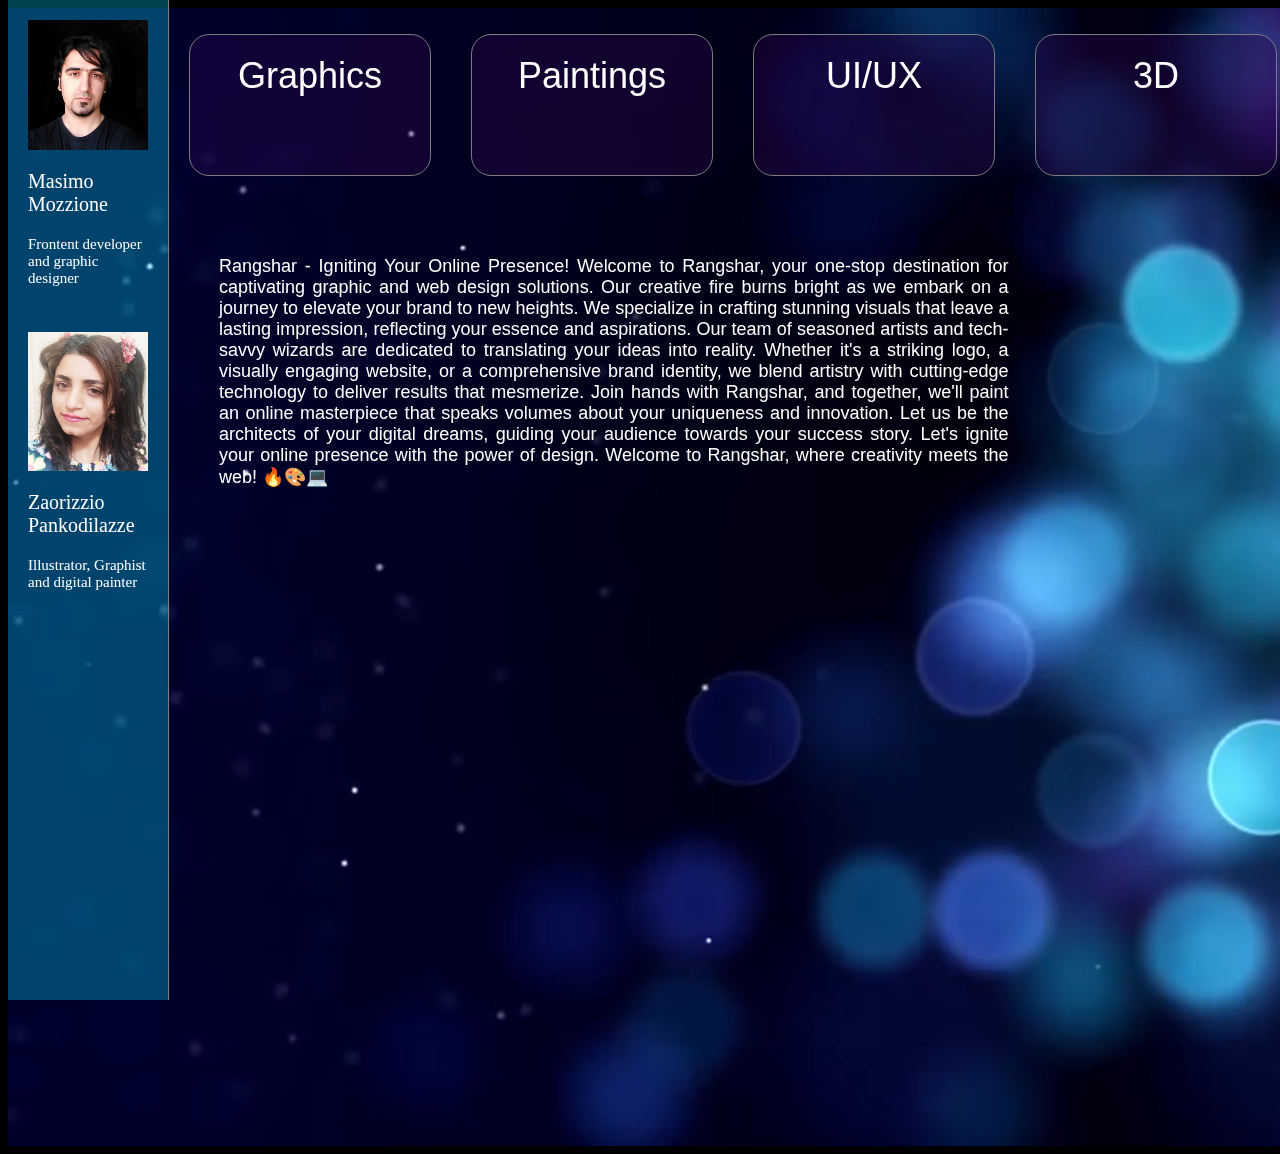
==== index.html @ 20219709 "video resized for small sizes" ====
<html>
  <head>
    <title>Rangshar Art</title>
    <link rel="stylesheet" href="./styles.css" />
    <script>
      function handleclick() {
        document.getElementById("menu").style.visibility = "visible";
      }
      setTimeout(function handleleave() {
        document.getElementById("menu").style.visibility = "hidden";
      }, 5000);
    </script>
  </head>
  <body>
    <div class="background">
      <video autoplay muted loop width="160%">
        <source src="./clips/particle.mp4" type="video/mp4" />
      </video>
      <div class="header">
        <div class="leftside">
          <div class="profile" alt="masimo">
            <img width="120px" src="./profilepics/edit1.jpg" />
            <p style="font-size: 20px">Masimo Mozzione</p>
            <p>Frontent developer and graphic designer</p>
          </div>
          <div class="profile" alt="zaorizzio">
            <img width="120px" src="./profilepics/zahra.jpg" />
            <p style="font-size: 20px">Zaorizzio Pankodilazze</p>
            <p>Illustrator, Graphist and digital painter</p>
          </div>
        </div>

        <div class="maincontainer">
          <div style="display: flex">
            <div class="category">Graphics</div>
            <div class="category">Paintings</div>
            <div class="category">UI/UX</div>
            <div class="category">3D</div>
          </div>
          <div class="textcontent">
            Rangshar - Igniting Your Online Presence! Welcome to Rangshar, your
            one-stop destination for captivating graphic and web design
            solutions. Our creative fire burns bright as we embark on a journey
            to elevate your brand to new heights. We specialize in crafting
            stunning visuals that leave a lasting impression, reflecting your
            essence and aspirations. Our team of seasoned artists and tech-savvy
            wizards are dedicated to translating your ideas into reality.
            Whether it's a striking logo, a visually engaging website, or a
            comprehensive brand identity, we blend artistry with cutting-edge
            technology to deliver results that mesmerize. Join hands with
            Rangshar, and together, we'll paint an online masterpiece that
            speaks volumes about your uniqueness and innovation. Let us be the
            architects of your digital dreams, guiding your audience towards
            your success story. Let's ignite your online presence with the power
            of design. Welcome to Rangshar, where creativity meets the web!
            🔥🎨💻
          </div>
        </div>
        <br />
      </div>
    </div>
  </body>
</html>
---- styles.css ----
.background {
}
.header {
  display: flex;
  width: 100%;
  /* background-image: url("./Headers/Header1.jpg"); */
  color: white;
  font-family: "Lucida Sans", "Lucida Sans Regular", "Lucida Grande",
    "Lucida Sans Unicode", Geneva, Verdana;
  font-size: 30px;
  position: absolute;
  top: 0;
}

body {
  background-color: black;
}

.maincontainer {
  @media screen and (max-width: 992px) {
    flex-wrap: wrap;
  }
}

.category {
  font-family: "Lucida Sans", "Lucida Sans Regular", "Lucida Grande",
    "Lucida Sans Unicode", Geneva, Verdana, sans-serif;
  font-size: 40%;
  padding: 20px;
  border: solid 1px rgb(125, 125, 125);
  margin: 20px;
  width: 200px;
  color: white;
  height: 100px;
  border-radius: 20px;
  font-size: larger;
  margin-top: 3%;
  justify-content: center;
  text-align: center;
  background-color: rgb(42, 5, 76, 0.4);

  @media screen and (max-width: 992px) {
    font-size: 20px;
  }
}

.category:hover {
  border: solid 1px rgb(113, 113, 113);
  cursor: pointer;
  background-color: rgba(126, 58, 190, 0.8);
  color: white;
  /* text-decoration: underline; */
}

.icons {
  position: left;
}

h1 {
  margin-top: -10px;
}

.menucontent {
  visibility: hidden;
  border: solid 1px gray;
  width: 30%;
  height: 100px;
  border-radius: 20px;
  margin: 20px;
  padding: 1%;
  padding-top: 5%;
  background-color: rgb(60, 8, 68, 0.5);
  animation: menu 1s;
  font-size: 20px;
}
@keyframes menu {
  from {
    opacity: 0;
  }
  to {
    opacity: 100;
  }
}

.menucontent a {
  color: white;

  margin: 50px;
}

.menucontent a:hover {
  color: rgb(255, 136, 0);
}

.textcontent {
  padding: 30px;

  width: 70%;
  margin-left: 20px;
  text-align: justify;
  justify-content: center;
  align-items: center;
  margin-top: 30px;
  font-size: 18px;
  font-family: "Lucida Sans", "Lucida Sans Regular", "Lucida Grande",
    "Lucida Sans Unicode", Geneva, Verdana, sans-serif;
}

.profile {
  margin: 10px;
  padding: 10px;
  font-size: 15px;
  /* background-color: rgba(255, 0, 76, 0.3); */

  border-radius: 20px;
}

.leftside {
  width: 100%;
  border-right: solid 1px gray;
  background-color: rgba(0, 221, 255, 0.3);
  height: 1000px;
}
.video {
  width: 120%;
  @media screen and (max-width: 500px) {
    width: 160%;
  }
}
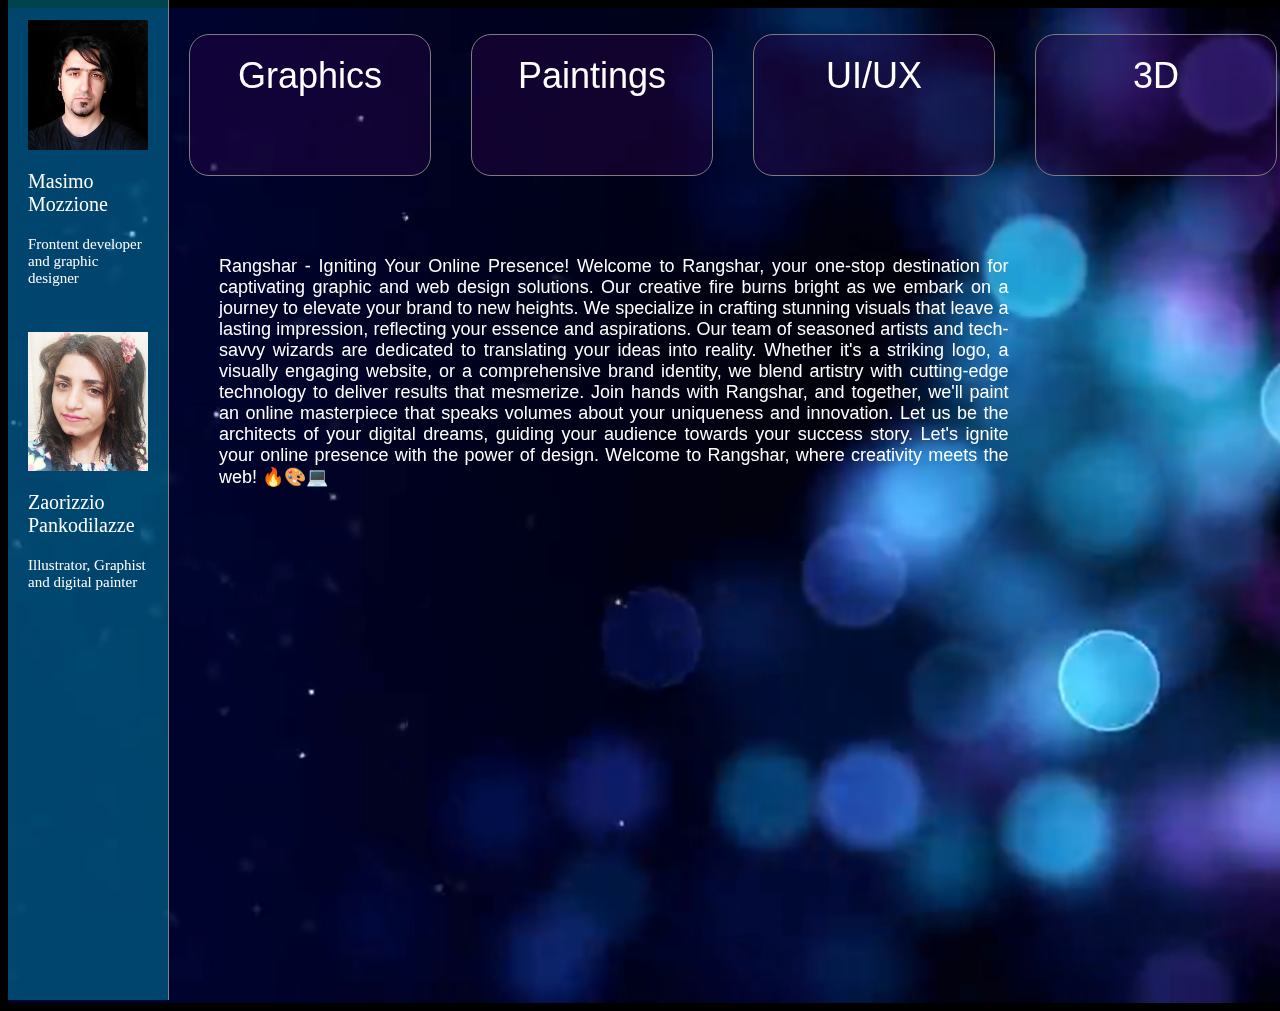
==== commit bc90c13c: "video media query for little sizes" ====
--- a/index.html
+++ b/index.html
@@ -2,20 +2,21 @@
   <head>
     <title>Rangshar Art</title>
     <link rel="stylesheet" href="./styles.css" />
-    <script>
+    <!-- <script>
       function handleclick() {
         document.getElementById("menu").style.visibility = "visible";
       }
       setTimeout(function handleleave() {
         document.getElementById("menu").style.visibility = "hidden";
       }, 5000);
-    </script>
+    </script> -->
   </head>
   <body>
     <div class="background">
-      <video autoplay muted loop width="160%">
-        <source src="./clips/particle.mp4" type="video/mp4" />
+      <video class="video" autoplay muted loop>
+        <source src="./clips/particles.mp4" type="video/mp4" width="100%" />
       </video>
+
       <div class="header">
         <div class="leftside">
           <div class="profile" alt="masimo">
--- a/styles.css
+++ b/styles.css
@@ -14,6 +14,7 @@
 
 body {
   background-color: black;
+  overflow: hidden;
 }
 
 .maincontainer {
@@ -121,9 +122,10 @@
   background-color: rgba(0, 221, 255, 0.3);
   height: 1000px;
 }
+
 .video {
-  width: 120%;
-  @media screen and (max-width: 500px) {
-    width: 160%;
+  width: 140%;
+  @media screen and (max-width: 1250px) {
+    width: 500%;
   }
 }
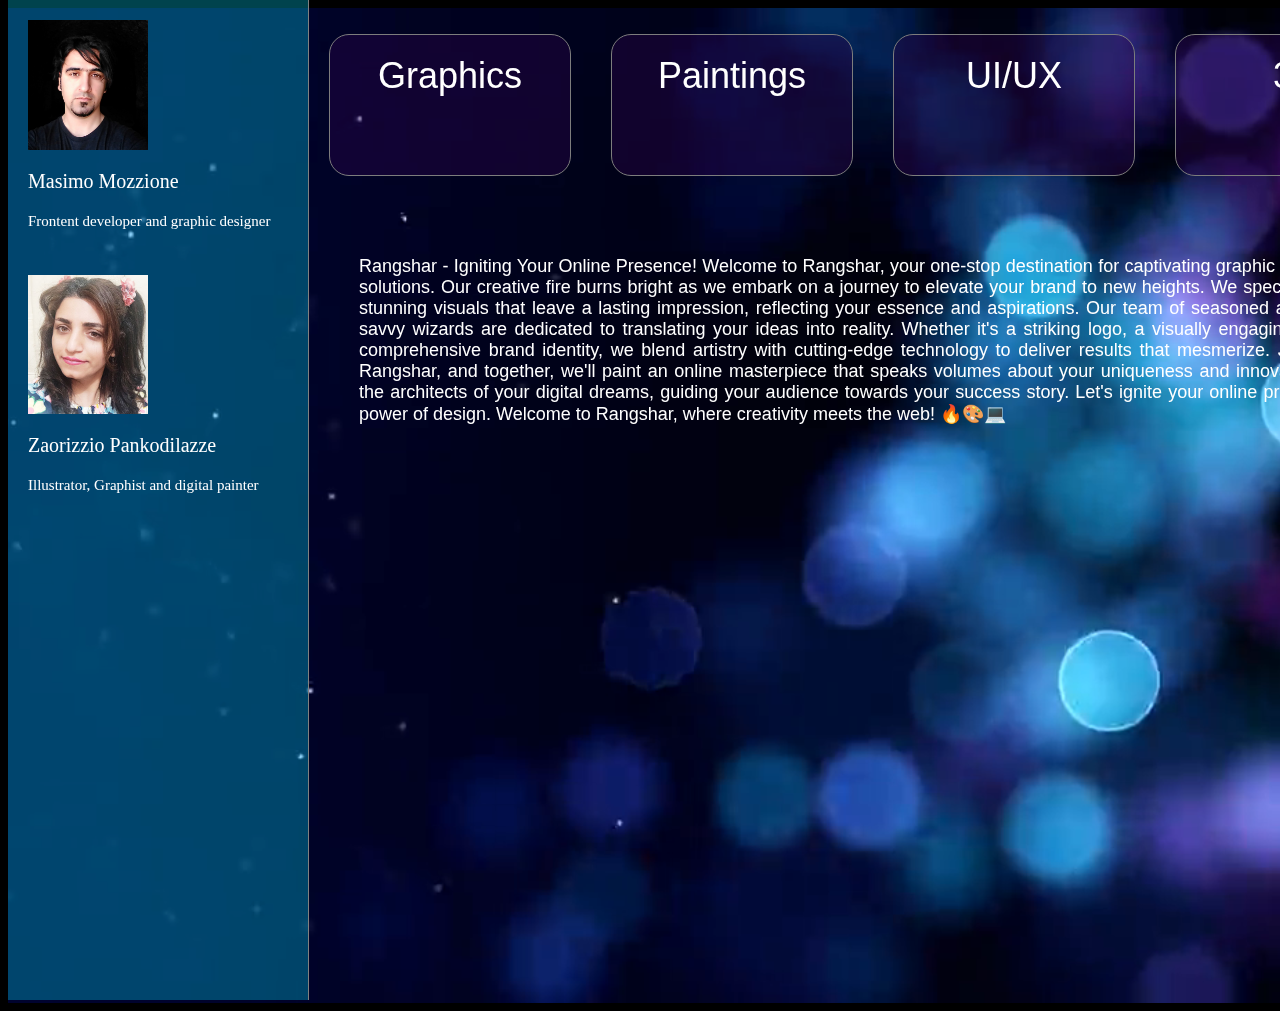
==== commit f1d58eff: "some items responsived" ====
--- a/index.html
+++ b/index.html
@@ -32,7 +32,7 @@
         </div>
 
         <div class="maincontainer">
-          <div style="display: flex">
+          <div class="categorycontainer">
             <div class="category">Graphics</div>
             <div class="category">Paintings</div>
             <div class="category">UI/UX</div>
--- a/styles.css
+++ b/styles.css
@@ -23,6 +23,13 @@
   }
 }
 
+.categorycontainer {
+  display: flex;
+  @media screen and (max-width: 992px) {
+    flex-wrap: wrap;
+  }
+}
+
 .category {
   font-family: "Lucida Sans", "Lucida Sans Regular", "Lucida Grande",
     "Lucida Sans Unicode", Geneva, Verdana, sans-serif;
@@ -42,6 +49,7 @@
 
   @media screen and (max-width: 992px) {
     font-size: 20px;
+    width: 100%;
   }
 }
 
@@ -96,7 +104,6 @@
 .textcontent {
   padding: 30px;
 
-  width: 70%;
   margin-left: 20px;
   text-align: justify;
   justify-content: center;
@@ -105,6 +112,9 @@
   font-size: 18px;
   font-family: "Lucida Sans", "Lucida Sans Regular", "Lucida Grande",
     "Lucida Sans Unicode", Geneva, Verdana, sans-serif;
+  @media screen and (max-width: 1250px) {
+    display: none;
+  }
 }
 
 .profile {
@@ -117,10 +127,13 @@
 }
 
 .leftside {
-  width: 100%;
+  min-width: 300px;
   border-right: solid 1px gray;
   background-color: rgba(0, 221, 255, 0.3);
   height: 1000px;
+  @media screen and (max-width: 1250px) {
+    min-width: 200px;
+  }
 }
 
 .video {
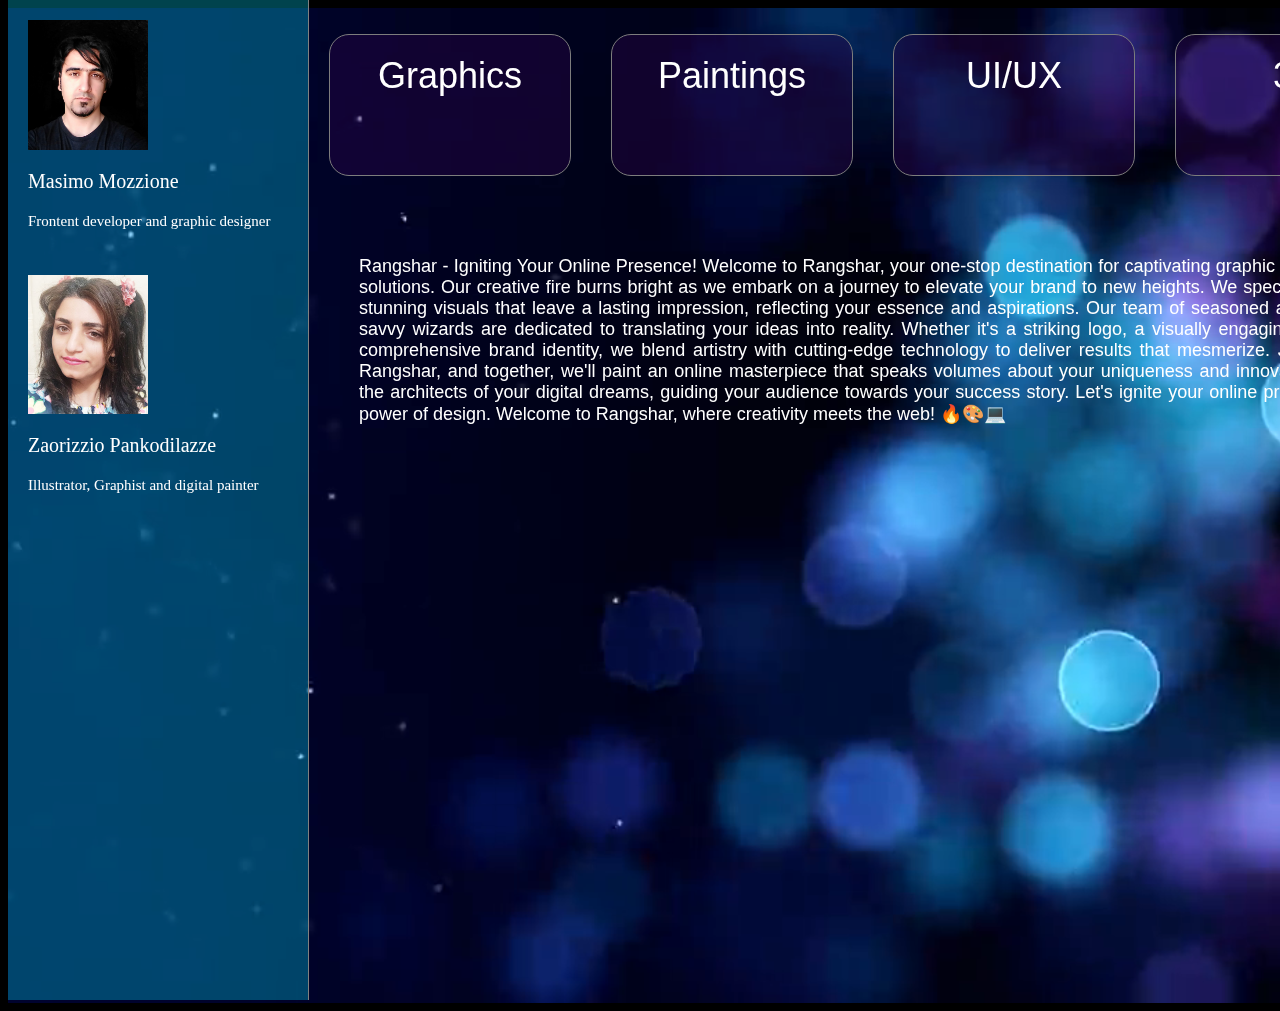
==== commit b31cbbe7: "continue to mobile version" ====
--- a/index.html
+++ b/index.html
@@ -20,12 +20,12 @@
       <div class="header">
         <div class="leftside">
           <div class="profile" alt="masimo">
-            <img width="120px" src="./profilepics/edit1.jpg" />
+            <img class="profilepic" src="./profilepics/edit1.jpg" />
             <p style="font-size: 20px">Masimo Mozzione</p>
             <p>Frontent developer and graphic designer</p>
           </div>
           <div class="profile" alt="zaorizzio">
-            <img width="120px" src="./profilepics/zahra.jpg" />
+            <img class="profilepic" src="./profilepics/zahra.jpg" />
             <p style="font-size: 20px">Zaorizzio Pankodilazze</p>
             <p>Illustrator, Graphist and digital painter</p>
           </div>
--- a/styles.css
+++ b/styles.css
@@ -10,6 +10,9 @@
   font-size: 30px;
   position: absolute;
   top: 0;
+  @media screen and (max-width: 1000px) {
+    display: block;
+  }
 }
 
 body {
@@ -18,14 +21,14 @@
 }
 
 .maincontainer {
-  @media screen and (max-width: 992px) {
+  @media screen and (max-width: 1000px) {
     flex-wrap: wrap;
   }
 }
 
 .categorycontainer {
   display: flex;
-  @media screen and (max-width: 992px) {
+  @media screen and (max-width: 1000px) {
     flex-wrap: wrap;
   }
 }
@@ -47,9 +50,13 @@
   text-align: center;
   background-color: rgb(42, 5, 76, 0.4);
 
-  @media screen and (max-width: 992px) {
-    font-size: 20px;
-    width: 100%;
+  @media screen and (max-width: 1000px) {
+    margin: 50px;
+    height: 200px;
+    padding-top: 90px;
+    font-size: 60px;
+    min-width: 1220px;
+    background-color: rgba(52, 117, 195, 0.7);
   }
 }
 
@@ -117,6 +124,13 @@
   }
 }
 
+.profilepic {
+  width: 120px;
+  @media screen and (max-width: 1000px) {
+    width: 200px;
+  }
+}
+
 .profile {
   margin: 10px;
   padding: 10px;
@@ -124,6 +138,10 @@
   /* background-color: rgba(255, 0, 76, 0.3); */
 
   border-radius: 20px;
+  @media screen and (max-width: 1000px) {
+    font-size: 40px;
+    overflow: scroll;
+  }
 }
 
 .leftside {
@@ -131,8 +149,13 @@
   border-right: solid 1px gray;
   background-color: rgba(0, 221, 255, 0.3);
   height: 1000px;
-  @media screen and (max-width: 1250px) {
-    min-width: 200px;
+
+  @media screen and (max-width: 1000px) {
+    width: 100%;
+    height: auto;
+    overflow: scroll;
+    min-width: 1600px;
+    display: flex;
   }
 }
 
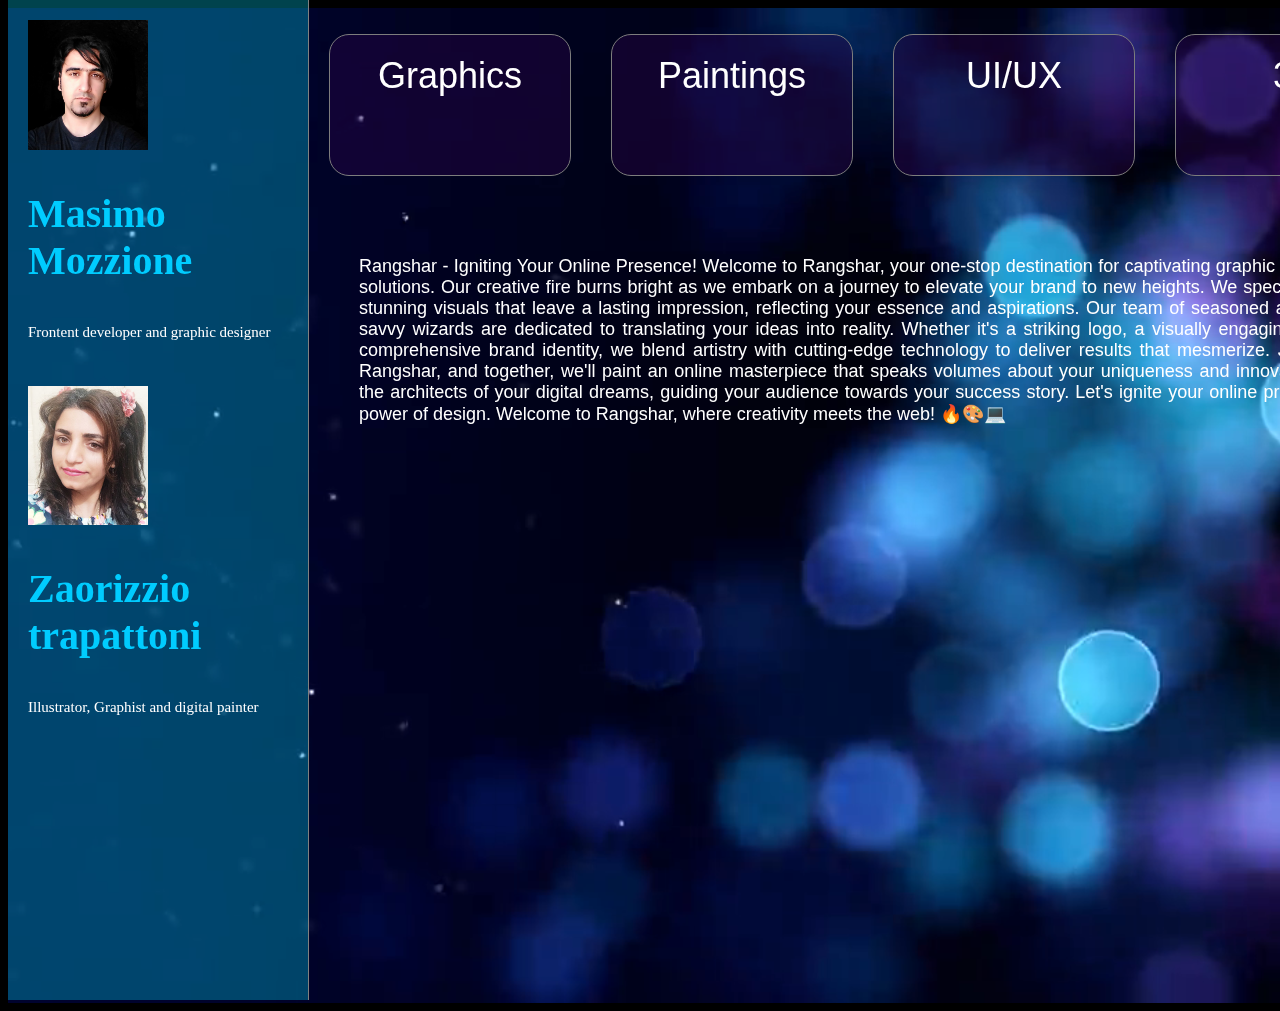
==== commit 26aefdec: "some changes" ====
--- a/index.html
+++ b/index.html
@@ -21,12 +21,16 @@
         <div class="leftside">
           <div class="profile" alt="masimo">
             <img class="profilepic" src="./profilepics/edit1.jpg" />
-            <p style="font-size: 20px">Masimo Mozzione</p>
+            <p style="font-size: 40px; color: rgb(0, 204, 255)">
+              <b> Masimo Mozzione</b>
+            </p>
             <p>Frontent developer and graphic designer</p>
           </div>
           <div class="profile" alt="zaorizzio">
             <img class="profilepic" src="./profilepics/zahra.jpg" />
-            <p style="font-size: 20px">Zaorizzio Pankodilazze</p>
+            <p style="font-size: 40px; color: rgb(0, 204, 255)">
+              <b> Zaorizzio trapattoni</b>
+            </p>
             <p>Illustrator, Graphist and digital painter</p>
           </div>
         </div>
--- a/styles.css
+++ b/styles.css
@@ -55,8 +55,9 @@
     height: 200px;
     padding-top: 90px;
     font-size: 60px;
-    min-width: 1220px;
-    background-color: rgba(52, 117, 195, 0.7);
+    min-width: 1100px;
+    background: none;
+    border: solid 2px rgb(0, 118, 245);
   }
 }
 
@@ -140,7 +141,6 @@
   border-radius: 20px;
   @media screen and (max-width: 1000px) {
     font-size: 40px;
-    overflow: scroll;
   }
 }
 
@@ -151,11 +151,13 @@
   height: 1000px;
 
   @media screen and (max-width: 1000px) {
+    background-color: rgba(0, 221, 255, 0.1);
     width: 100%;
     height: auto;
     overflow: scroll;
-    min-width: 1600px;
+    min-width: 1200px;
     display: flex;
+    border-bottom: solid 2px gray;
   }
 }
 
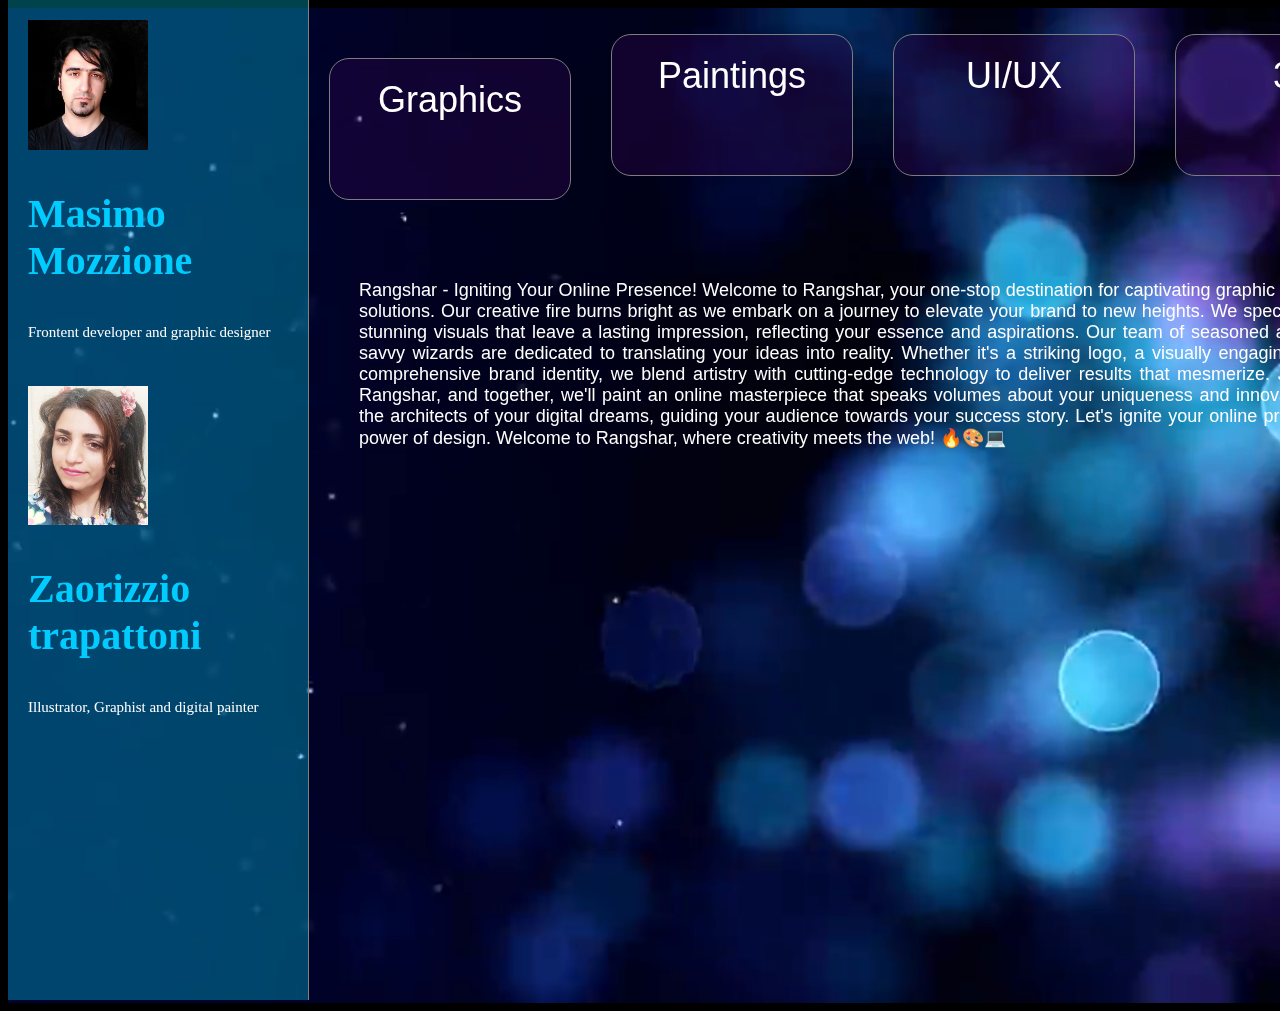
==== commit 358450ef: "painting page in going on" ====
--- a/index.html
+++ b/index.html
@@ -2,14 +2,6 @@
   <head>
     <title>Rangshar Art</title>
     <link rel="stylesheet" href="./styles.css" />
-    <!-- <script>
-      function handleclick() {
-        document.getElementById("menu").style.visibility = "visible";
-      }
-      setTimeout(function handleleave() {
-        document.getElementById("menu").style.visibility = "hidden";
-      }, 5000);
-    </script> -->
   </head>
   <body>
     <div class="background">
@@ -34,10 +26,14 @@
             <p>Illustrator, Graphist and digital painter</p>
           </div>
         </div>
-
         <div class="maincontainer">
           <div class="categorycontainer">
-            <div class="category">Graphics</div>
+            <a
+              href="./pages/paintings.html"
+              style="text-decoration: none; margin-top: 50px"
+            >
+              <div class="category">Graphics</div></a
+            >
             <div class="category">Paintings</div>
             <div class="category">UI/UX</div>
             <div class="category">3D</div>
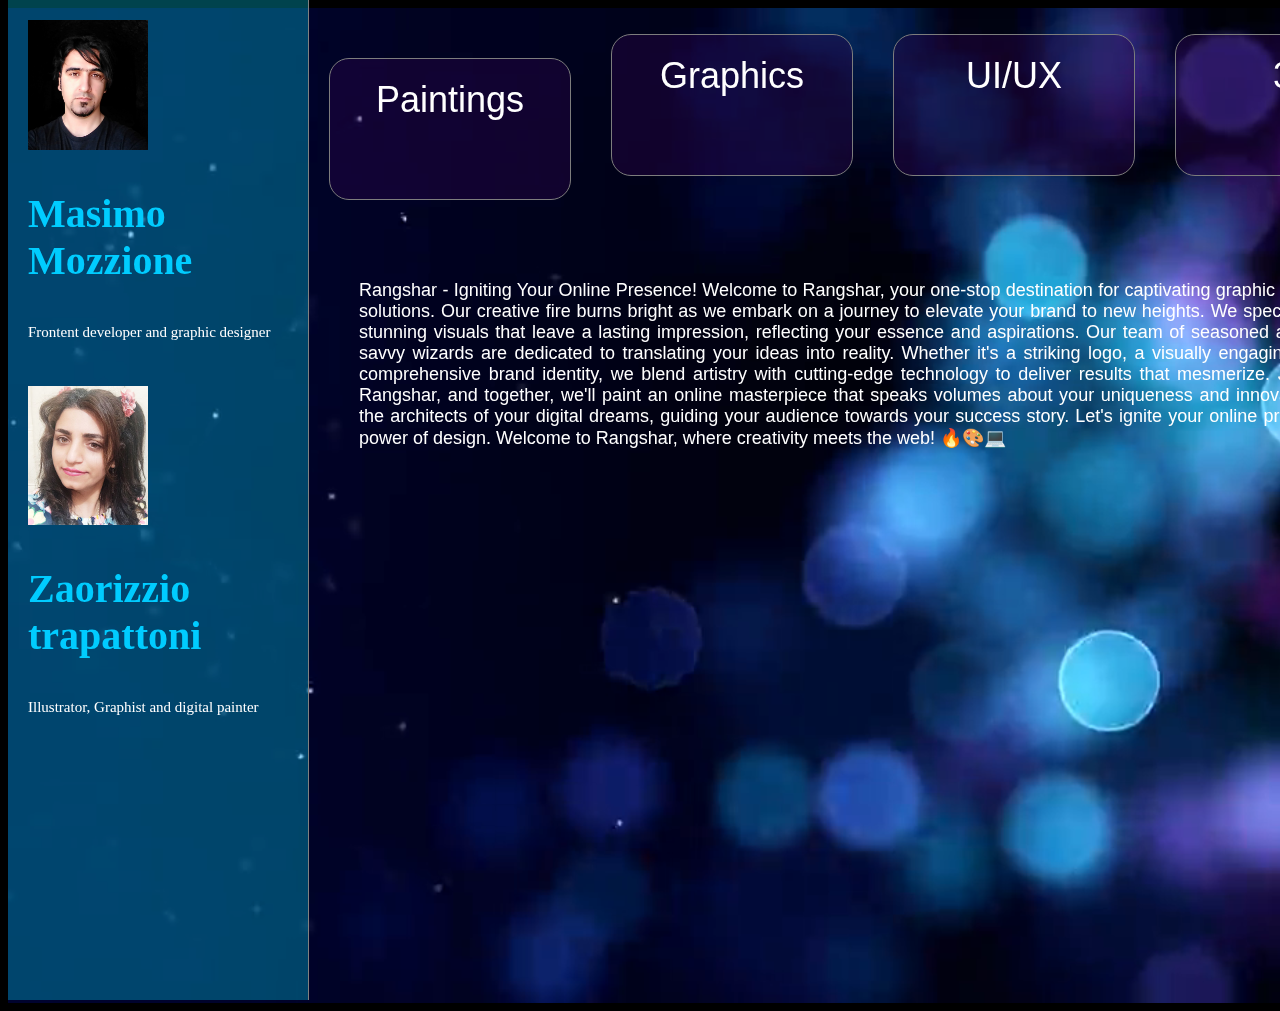
==== commit 9f33c8e2: "some changes" ====
--- a/index.html
+++ b/index.html
@@ -32,9 +32,9 @@
               href="./pages/paintings.html"
               style="text-decoration: none; margin-top: 50px"
             >
-              <div class="category">Graphics</div></a
+              <div class="category">Paintings</div></a
             >
-            <div class="category">Paintings</div>
+            <div class="category">Graphics</div>
             <div class="category">UI/UX</div>
             <div class="category">3D</div>
           </div>
